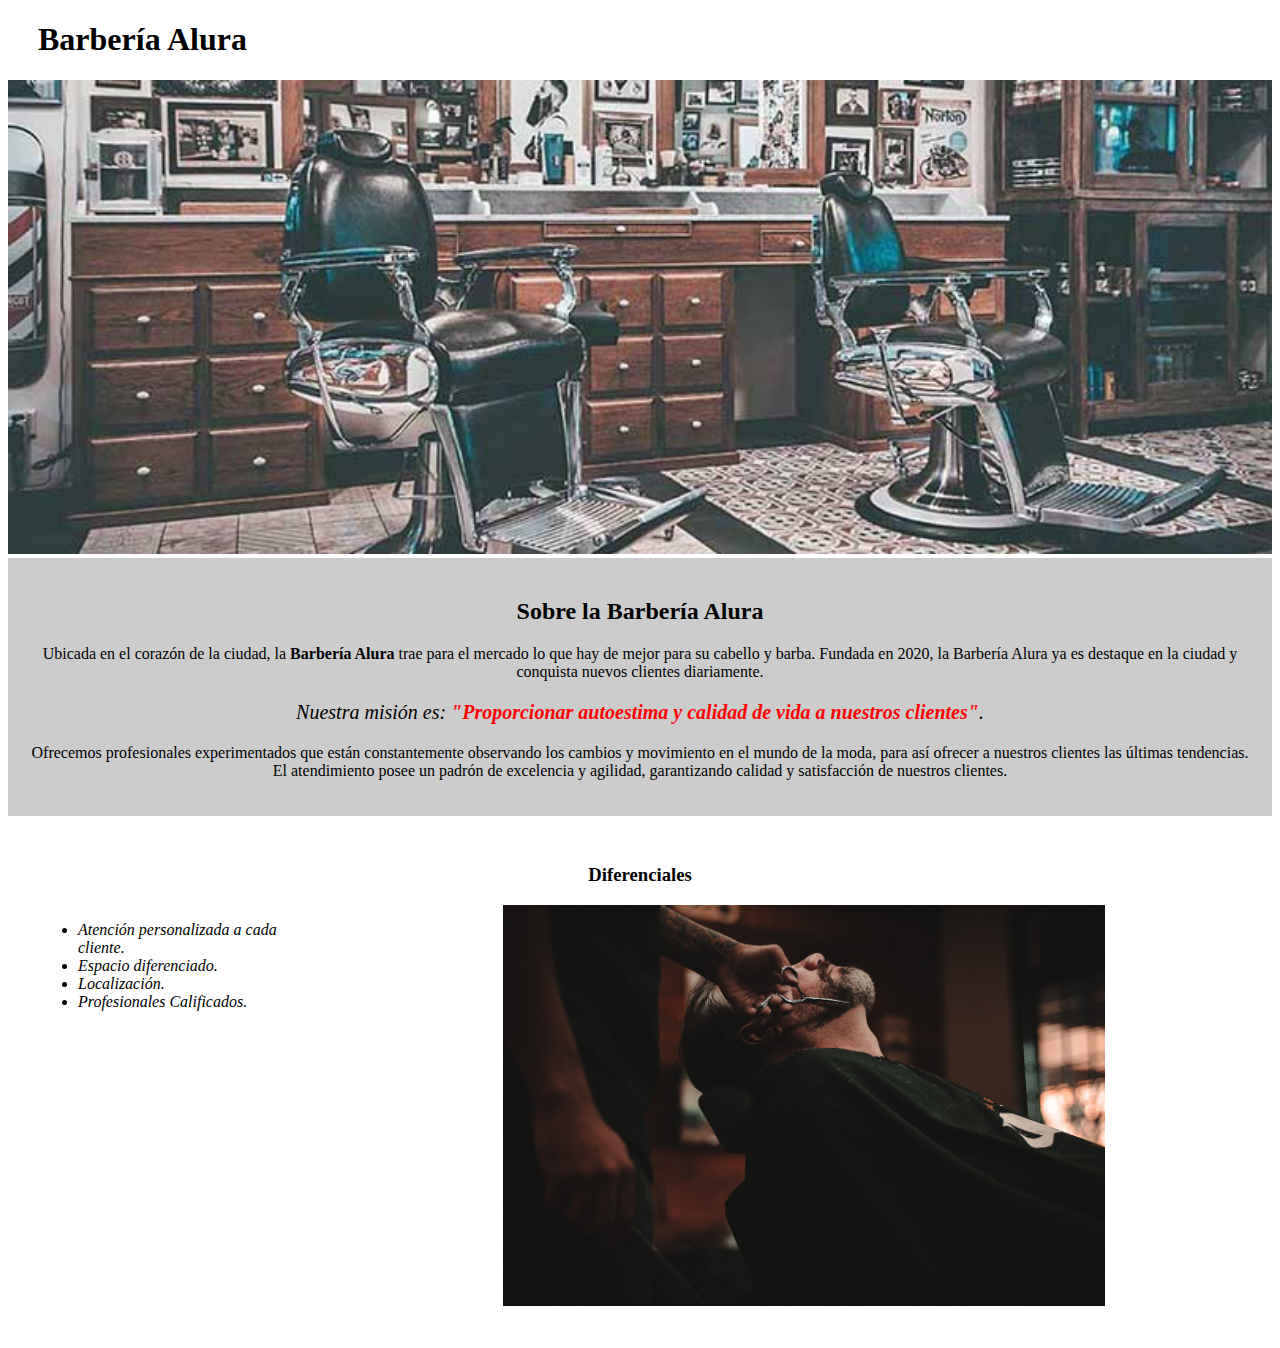
==== index.html @ b207d672 "Subiendo página web creada en alura" ====
<!DOCTYPE html>

<html lang="es">

    <head>

        <meta charset="UTF-8">
        <title>Barbería Alura</title>
        <link rel="stylesheet" href="style-home.css">

    </head>

    <body>

        <header>
            <h1 class="tituloPrincipal">Barbería Alura</h1>
        </header>

        <img id="banner" src="banner.jpg" alt="Imagen del salon de corte de cabello.">

        <div class="principal">

            <h2 class="titulosCentralizados"> Sobre la Barbería Alura </h2>

            <p>Ubicada en el corazón de la ciudad, la <strong>Barbería Alura</strong>  trae para el mercado lo que hay de mejor para su cabello y barba. Fundada en 2020, la Barbería Alura ya es destaque en la ciudad y conquista nuevos clientes diariamente. </p>

            <p id="mission" > <em> Nuestra misión es: <strong>"Proporcionar autoestima y calidad de vida a nuestros clientes"</strong>.</em></p> 

            <p>Ofrecemos profesionales experimentados que están constantemente observando los cambios y movimiento en el mundo de la moda, para así ofrecer a nuestros clientes las últimas tendencias. El atendimiento posee un padrón de excelencia y agilidad, garantizando calidad y satisfacción de nuestros clientes. </p>

        </div>

        <div class="diferenciales">

            <h3 class="titulosCentralizados">Diferenciales</h2>

            <ul>
                <li class="items">Atención personalizada a cada cliente.</li>
                <li class="items">Espacio diferenciado.</li>
                <li class="items">Localización.</li>
                <li class="items">Profesionales Calificados.</li>
            </ul>

            <img src="diferenciales.jpg" alt="" class="imagenDiferencial">

        </div>
        
       
       

    </body>

</html>
---- style-home.css ----
.tituloPrincipal{
    padding-left: 30px;
}

#banner{
    width: 100%;
}

.principal{
    background: #cccccc;
    padding: 20px;
}

p{
    text-align: center;
}

#mission{
    font-size: 20px
}

em strong{
    color: red;
}

.diferenciales{
    background: #ffffff;
    padding: 30px;
}

.titulosCentralizados{
    text-align: center;
}

.items{
    font-style: italic;
}

ul{
    display: inline-block;
    vertical-align: top;
    width: 20%;
    margin-right: 15%;
}

.imagenDiferencial{
    width: 50%;
}
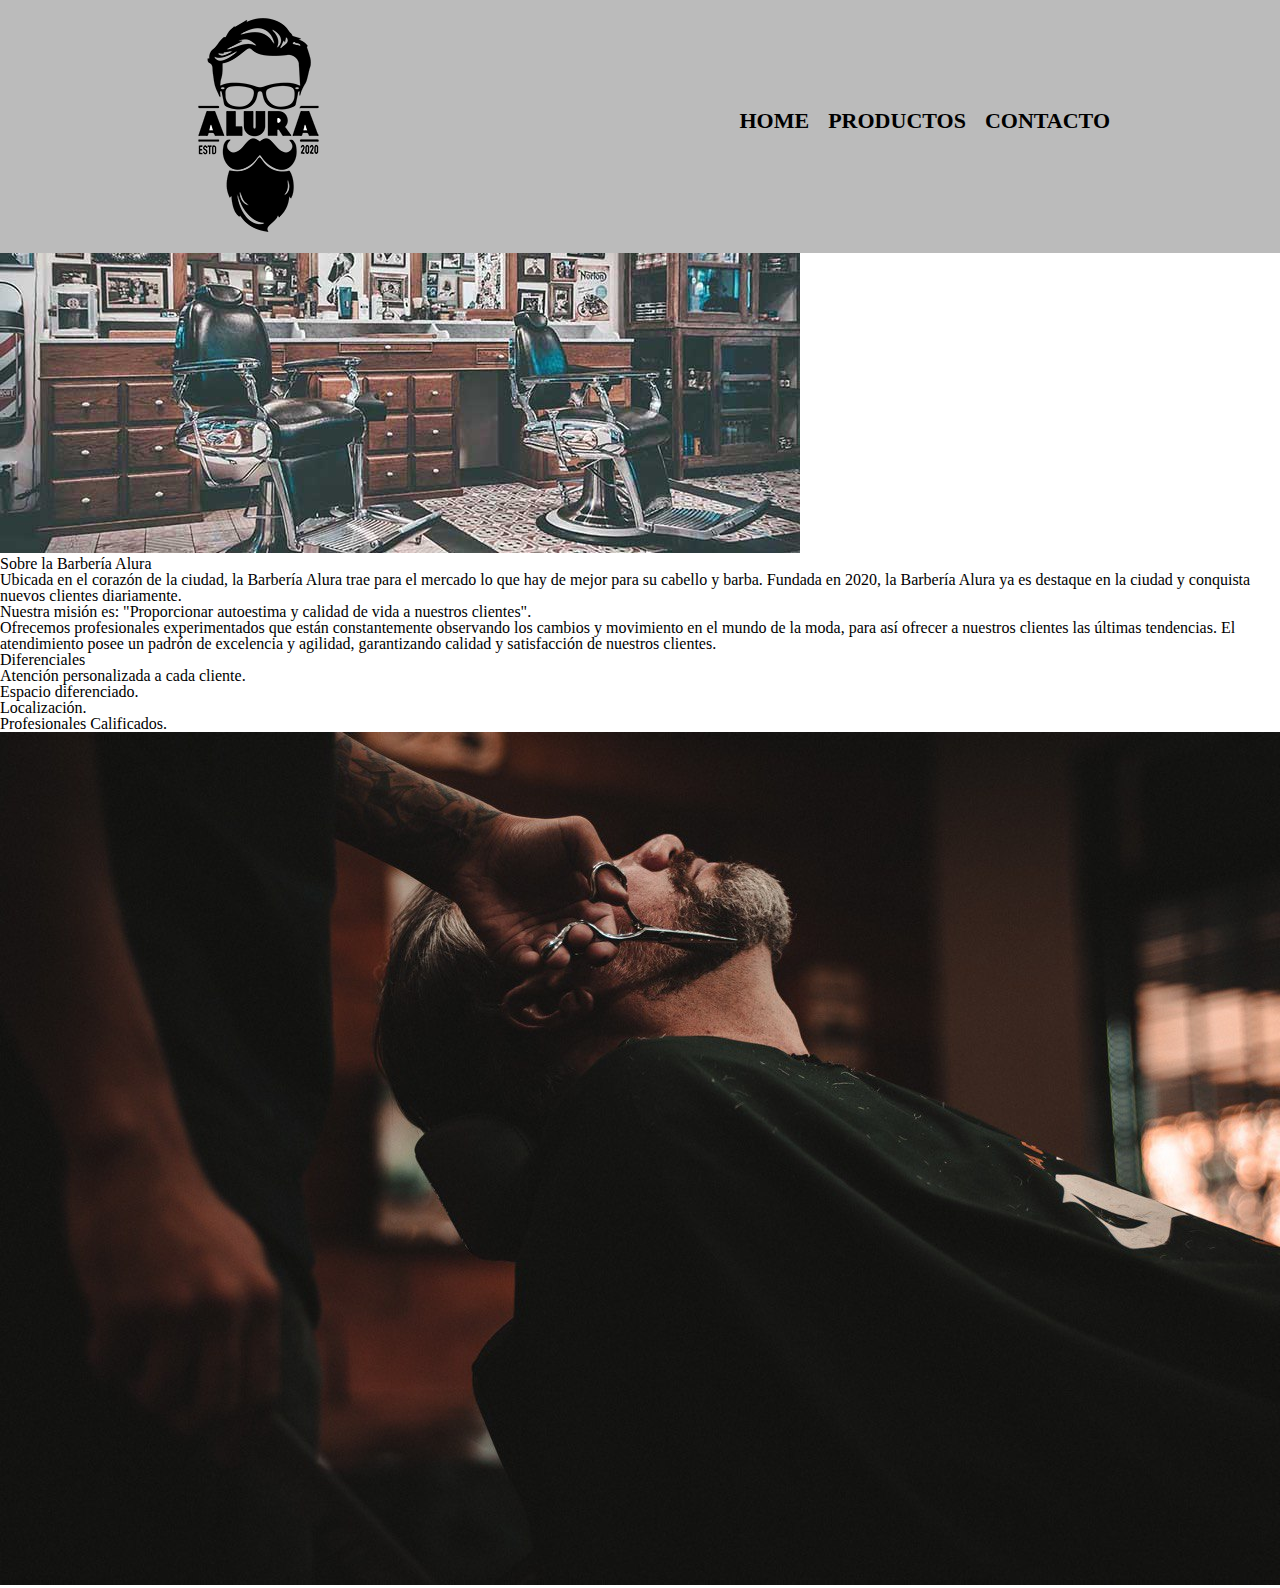
==== commit a6a0a4c4: "Arreglando el home" ====
--- a/index.html
+++ b/index.html
@@ -6,14 +6,27 @@
 
         <meta charset="UTF-8">
         <title>Barbería Alura</title>
-        <link rel="stylesheet" href="style-home.css">
+        <link rel="stylesheet" href="styles.css">
+        <link rel="stylesheet" href="reset.css">
 
     </head>
 
     <body>
 
         <header>
-            <h1 class="tituloPrincipal">Barbería Alura</h1>
+
+            <div class="navegacion">
+                <h1><img src="recursos/imagenes/logo.png" alt="Logo de Barbería Alura"></h1>
+
+                <nav>
+                    <ul>
+                        <li> <a href="#">Home</a> </li>
+                        <li> <a href="contactos.html">Productos</a> </li>
+                        <li> <a href="productos.html">Contacto</a> </li>
+                    </ul>
+                </nav>
+            </div>
+            
         </header>
 
         <img id="banner" src="banner.jpg" alt="Imagen del salon de corte de cabello.">
--- a/styles.css
+++ b/styles.css
@@ -0,0 +1,118 @@
+header {
+    background-color: #BBBBBB;
+    padding: 20px 0;
+}
+
+.navegacion{
+    width: 940px;
+    position: relative;
+    margin: 0 auto;
+}
+
+nav{
+    position: absolute;
+    top: 110px;
+    right: 0;
+}
+
+nav li{
+    display: inline;
+    margin: 0 0 0 15px;
+
+}
+
+nav a{
+    text-transform: uppercase;
+    color: #000000;
+    font-weight: bold;
+    font-size: 22px;
+    text-decoration: none;
+}
+
+nav a:hover{
+    color: #c78c19;
+    text-decoration: underline;
+}
+
+.productos{
+    width: 940px;
+    margin: 0 auto;
+    padding: 50px;
+}
+
+.productos li{
+    display: inline-block;
+    text-align: center;
+    width: 30%;
+    vertical-align: top;
+    margin: 0 1.5%;
+    padding: 30px 20px;
+    box-sizing: border-box;
+    border: 2px solid #000000;
+    border-radius: 10px;
+}
+
+.productos li:hover{
+    border: 2px solid #c78c19;
+    font-size: 33px;
+}
+
+.productos li:active{
+    border: 2px solid #088c19;
+}
+
+.productos h2 {
+    font-size: 30px;
+    font-weight: bold;
+}
+
+.productos li:hover h2{
+    font-size: 33px;
+}
+
+.producto-descripcion{
+    font-size: 18px;
+}
+
+.producto-precio{
+    font-size: 20px;
+    font-weight: bold;
+    margin-top: 10px;
+}
+
+footer {
+    text-align: center;
+    background: url(recursos/imagenes/bg.jpg);
+    padding: 40px;
+}
+
+footer .copyright{
+    color: #ffffff;
+    font-size: 13px;
+    margin: 20px;
+}
+
+main{
+    width: 940px;
+    margin: 0 auto;
+}
+form{
+    margin: 40px 0;
+}
+
+form label, form p {
+    display: block;
+    font-size: 20px;
+    margin: 0 0 10px;
+}
+
+.input-padron {
+    display: block;
+    margin: 0 0 20px;
+    padding: 10px 25px;
+    width: 50%;
+}
+
+.checkbox{
+    margin: 20px 0;
+}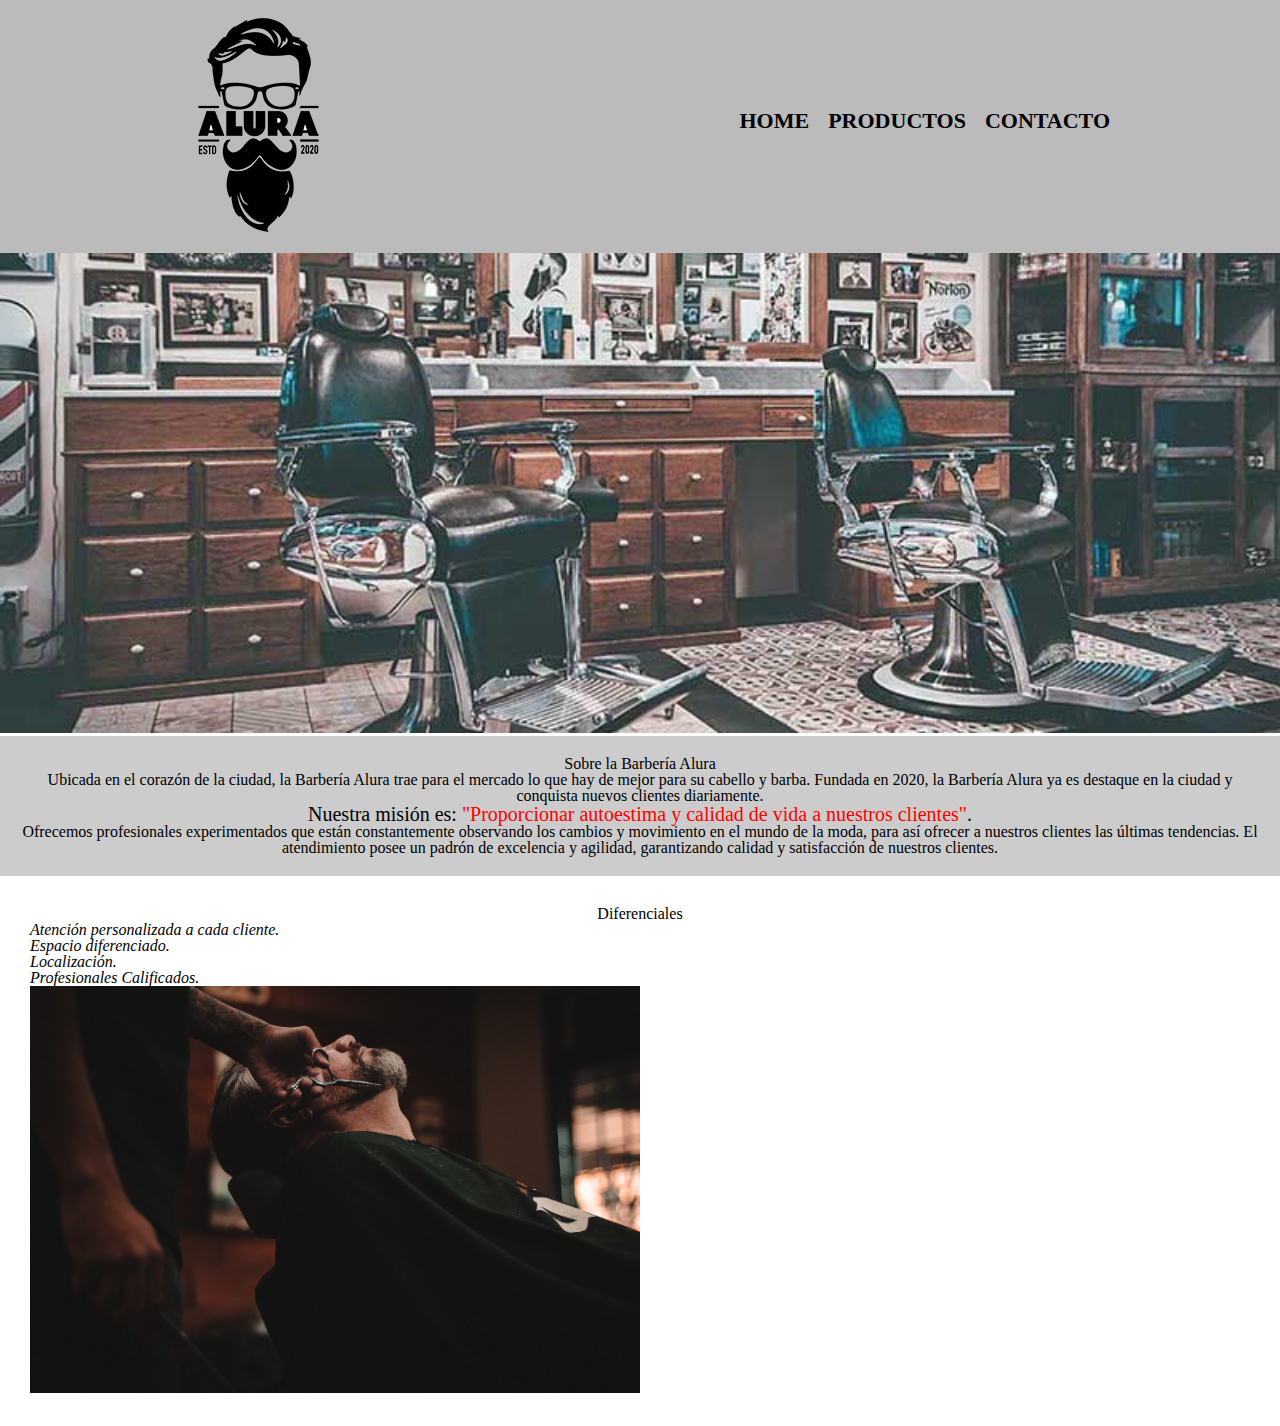
==== commit 4a68d7df: "Arreglando el home" ====
--- a/index.html
+++ b/index.html
@@ -6,6 +6,7 @@
 
         <meta charset="UTF-8">
         <title>Barbería Alura</title>
+        <link rel="stylesheet" href="style-home.css">
         <link rel="stylesheet" href="styles.css">
         <link rel="stylesheet" href="reset.css">
 
--- a/style-home.css
+++ b/style-home.css
@@ -0,0 +1,42 @@
+
+.tituloPrincipal{
+    padding-left: 30px;
+}
+
+#banner{
+    width: 100%;
+}
+
+.principal{
+    background: #cccccc;
+    padding: 20px;
+}
+
+p{
+    text-align: center;
+}
+
+#mission{
+    font-size: 20px
+}
+
+em strong{
+    color: red;
+}
+
+.diferenciales{
+    background: #ffffff;
+    padding: 30px;
+}
+
+.titulosCentralizados{
+    text-align: center;
+}
+
+.items{
+    font-style: italic;
+}
+
+.imagenDiferencial{
+    width: 50%;
+}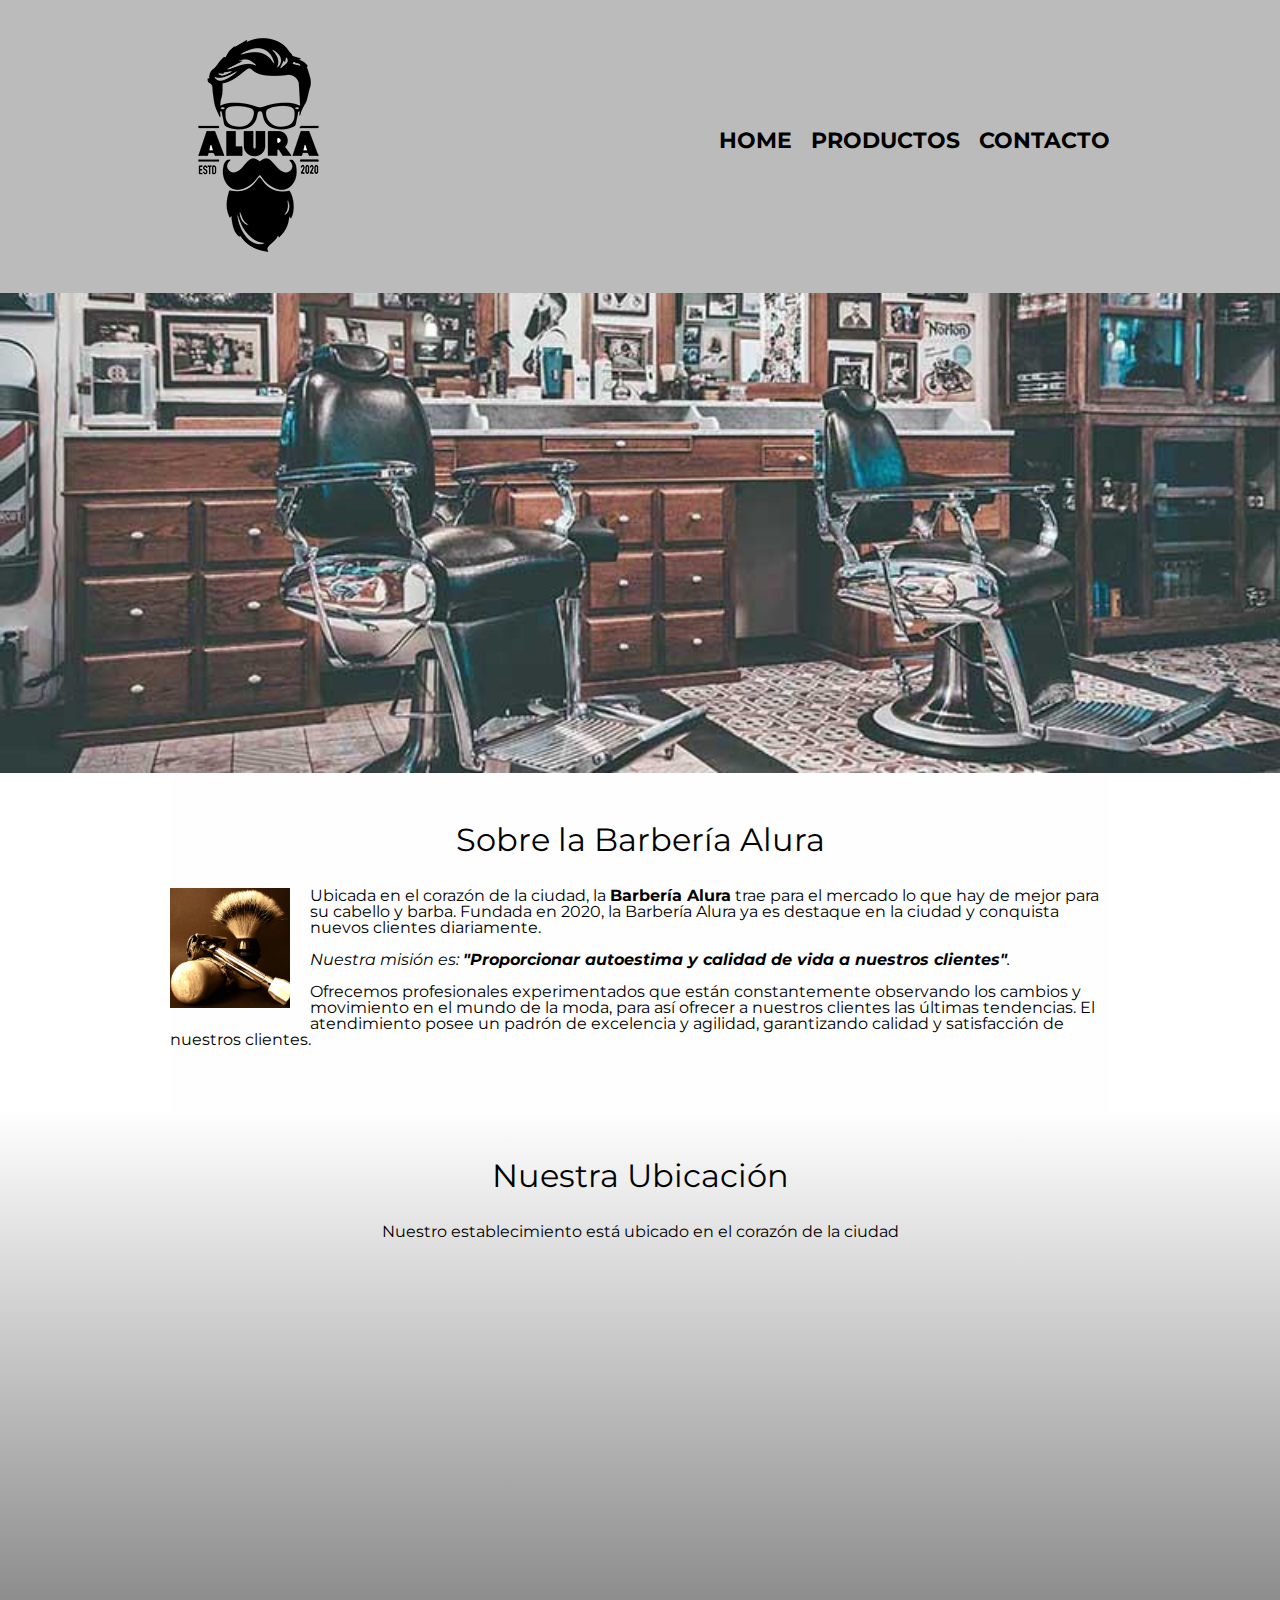
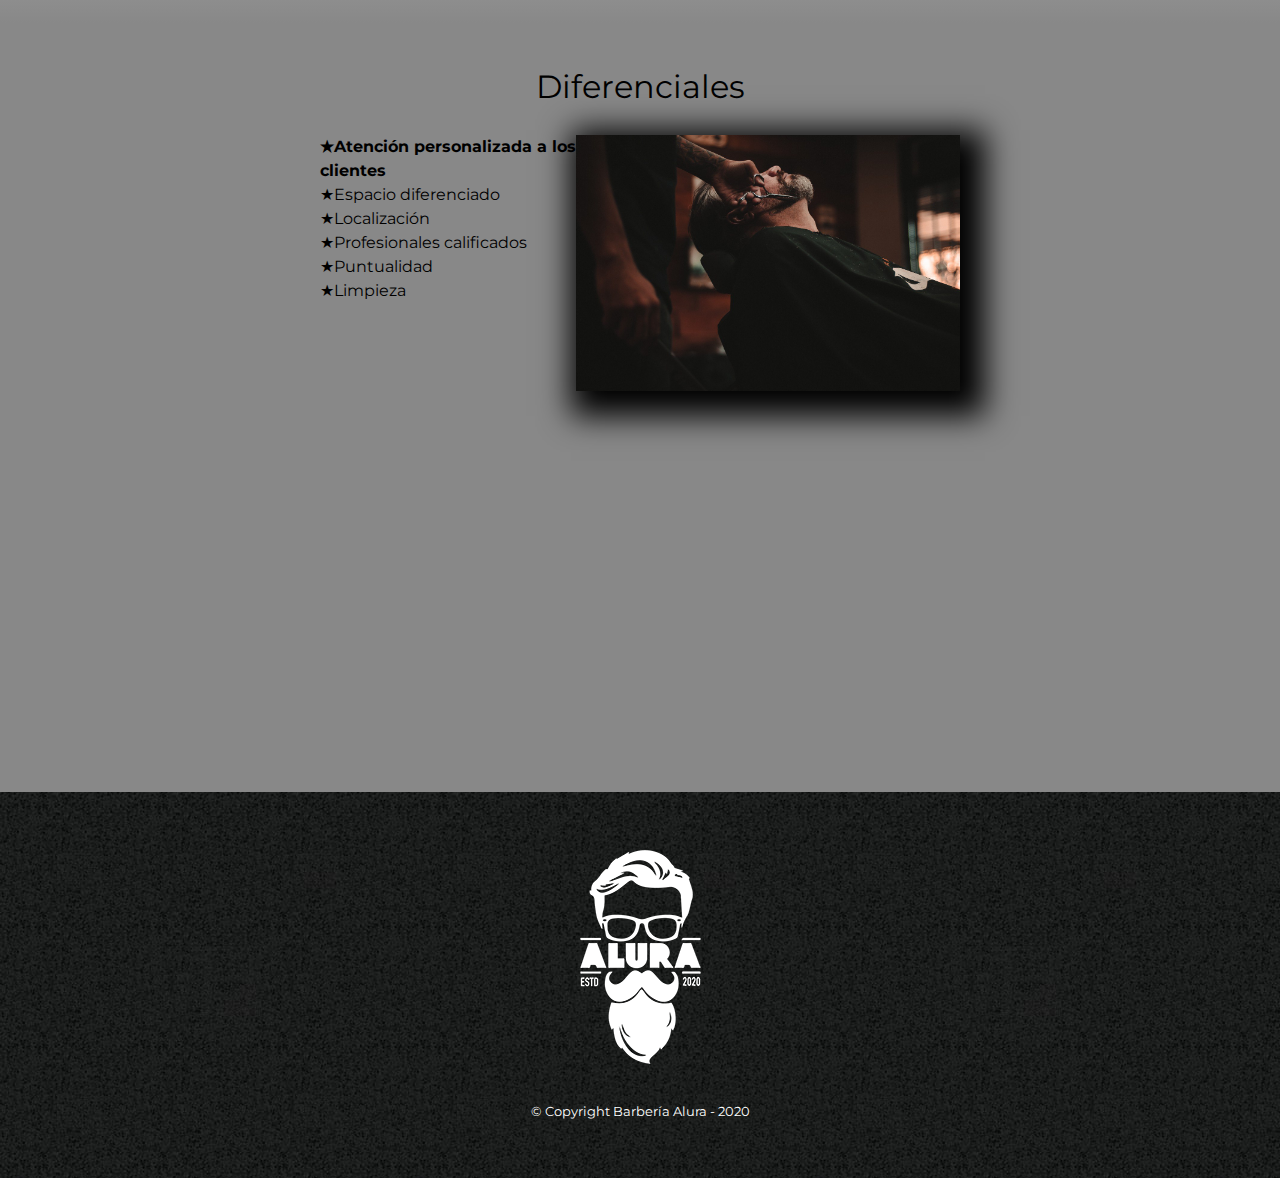
==== commit 09e231d4: "Arreglando el home" ====
--- a/index.html
+++ b/index.html
@@ -1,67 +1,86 @@
 <!DOCTYPE html>
 
 <html lang="es">
-
+    
     <head>
-
-        <meta charset="UTF-8">
+        <meta charset="UTF-8"> 
         <title>Barbería Alura</title>
-        <link rel="stylesheet" href="style-home.css">
-        <link rel="stylesheet" href="styles.css">
         <link rel="stylesheet" href="reset.css">
-
+        <link rel="stylesheet" href="style.css">
+        <link href="https://fonts.googleapis.com/css2?family=Montserrat:wght@300&display=swap" rel="stylesheet">
     </head>
 
     <body>
 
         <header>
-
-            <div class="navegacion">
-                <h1><img src="recursos/imagenes/logo.png" alt="Logo de Barbería Alura"></h1>
-
+            <div class="caja">
+                <h1><img src="imagenes/logo.png"></h1>
                 <nav>
                     <ul>
-                        <li> <a href="#">Home</a> </li>
-                        <li> <a href="contactos.html">Productos</a> </li>
-                        <li> <a href="productos.html">Contacto</a> </li>
+                        <li><a href="index.html">Home</a></li>
+                        <li><a href="productos.html">Productos</a></li>
+                        <li><a href="contacto.html">Contacto</a></li>
                     </ul>
                 </nav>
             </div>
-            
         </header>
 
-        <img id="banner" src="banner.jpg" alt="Imagen del salon de corte de cabello.">
+        <img class="banner" src="banner/banner.jpg">
+        
+        <main>
+            <section class="principal">
 
-        <div class="principal">
+                <h2 class="titulo-principal">Sobre la Barbería Alura</h2>
 
-            <h2 class="titulosCentralizados"> Sobre la Barbería Alura </h2>
+                <img class="utensilios"  src="imagenes/utensilios.jpg" alt="Utensilios de un barbero.">
+    
+                <p>Ubicada en el corazón de la ciudad, la <strong>Barbería Alura</strong> trae para el mercado lo que hay de mejor para su cabello y barba. Fundada en 2020, la Barbería Alura ya es destaque en la ciudad y conquista nuevos clientes diariamente.</p>
+    
+                <p id="mision"><em>Nuestra misión es: <strong>"Proporcionar autoestima y calidad de vida a nuestros clientes"</strong>.</em></p>
+    
+                <p>Ofrecemos profesionales experimentados que están constantemente observando los cambios y movimiento en el mundo de la moda, para así ofrecer a nuestros clientes las últimas tendencias. El atendimiento posee un padrón de excelencia y agilidad, garantizando calidad y satisfacción de nuestros clientes.</p> 
+    
+            </section>
 
-            <p>Ubicada en el corazón de la ciudad, la <strong>Barbería Alura</strong>  trae para el mercado lo que hay de mejor para su cabello y barba. Fundada en 2020, la Barbería Alura ya es destaque en la ciudad y conquista nuevos clientes diariamente. </p>
+            <section class="mapa">
+                <h3 class="titulo-principal">Nuestra Ubicación</h3>
+                <p>Nuestro establecimiento está ubicado en el corazón de la ciudad</p>
 
-            <p id="mission" > <em> Nuestra misión es: <strong>"Proporcionar autoestima y calidad de vida a nuestros clientes"</strong>.</em></p> 
+                <div class="mapa-contenido">
+                    <iframe src="https://www.google.com/maps/embed?pb=!1m18!1m12!1m3!1d34784.869470159!2d-46.65499870427411!3d-23.593248407555798!2m3!1f0!2f0!3f0!3m2!1i1024!2i768!4f13.1!3m3!1m2!1s0x94ce5a2b2ed7f3a1%3A0xab35da2f5ca62674!2sCaelum%20-%20Education%20and%20Innovation!5e0!3m2!1ses-419!2sbr!4v1602972945026!5m2!1ses-419!2sbr" width="100%" height="300" frameborder="0" style="border:0;" allowfullscreen="" aria-hidden="false" tabindex="0"></iframe>
+                </div>
 
-            <p>Ofrecemos profesionales experimentados que están constantemente observando los cambios y movimiento en el mundo de la moda, para así ofrecer a nuestros clientes las últimas tendencias. El atendimiento posee un padrón de excelencia y agilidad, garantizando calidad y satisfacción de nuestros clientes. </p>
 
-        </div>
+            </section>
+            
+            <section class="diferenciales">
+    
+                <h3 class="titulo-principal">Diferenciales</h3>
+            
+                <div class="contenido-diferenciales">
+                    <ul class="lista-diferenciales">
+                        <li class="items">Atención personalizada a los clientes</li>
+                        <li class="items">Espacio diferenciado</li>
+                        <li class="items">Localización</li>
+                        <li class="items">Profesionales calificados</li>
+                        <li class="items">Puntualidad</li>
+                        <li class="items">Limpieza</li>
+                    </ul><img src="diferenciales/diferenciales.jpg" class="imagen-diferenciales">
+                </div>
+                <div class="video">
+                    <iframe width="560" height="315" src="https://www.youtube.com/embed/wcVVXUV0YUY" frameborder="0" allow="accelerometer; autoplay; clipboard-write; encrypted-media; gyroscope; picture-in-picture" allowfullscreen></iframe>
+                </div>
+                
+            </section>
 
-        <div class="diferenciales">
 
-            <h3 class="titulosCentralizados">Diferenciales</h2>
-
-            <ul>
-                <li class="items">Atención personalizada a cada cliente.</li>
-                <li class="items">Espacio diferenciado.</li>
-                <li class="items">Localización.</li>
-                <li class="items">Profesionales Calificados.</li>
-            </ul>
-
-            <img src="diferenciales.jpg" alt="" class="imagenDiferencial">
-
-        </div>
+            
+        </main>
         
-       
-       
-
+        <footer>
+            <img src="imagenes/logo-blanco.png">
+            <p class="copyright">&copy Copyright Barbería Alura - 2020</p>
+        </footer>
+        
     </body>
-
 </html>--- a/style.css
+++ b/style.css
@@ -0,0 +1,249 @@
+body{
+    font-family: 'Montserrat', sans-serif;
+}
+
+header {
+    background-color: #BBBBBB;
+    padding: 20px 0;
+}
+
+.caja{
+    width: 940px;
+    position: relative;
+    margin: 0 auto;
+}
+
+nav{
+    position: absolute;
+    top:110px;
+    right: 0;
+}
+
+nav li{
+    display: inline;
+    margin: 0 0 0 15px;
+}
+
+nav a{
+    text-transform: uppercase;
+    color: #000000;
+    font-weight: bold;
+    font-size: 22px;
+    text-decoration: none;
+}
+
+nav a:hover{
+    color: #c78c19;
+    text-decoration: underline;
+}
+
+.productos{
+    width: 940px;
+    margin: 0 auto;
+    padding: 50px;
+}
+
+
+.productos li{
+    display: inline-block;
+    text-align: center;
+    width: 30%;
+    vertical-align: top;
+    margin: 0 1.5%;
+    padding: 30px 20px;
+    box-sizing: border-box;
+    border: 2px solid #000000;
+    border-radius: 10px;
+}
+
+.productos li:hover{
+    border-color:#c78c19;
+}
+
+.productos li:active{
+    border-color:#088c19;
+}
+
+.productos h2{
+    font-size: 30px;
+    font-weight: bold;
+}
+
+.productos li:hover h2{
+    font-size: 33px;
+}
+
+.producto-descripcion{
+    font-size: 18px;
+}
+
+.producto-precio{
+    font-size: 20px;
+    font-weight: bold;
+    margin-top:10px;
+}
+
+footer{
+    text-align: center;
+    background: url(imagenes/bg.jpg);
+    padding:40px;
+}
+
+.copyright{
+    color:#FFFFFF;
+    font-size: 13px;
+    margin:20px;
+}
+
+form{
+    display: flex;
+    flex-direction: column;
+    align-items: start;
+    padding: 40px;
+}
+
+form label, form legend{
+    display: block;
+    font-size: 20px;
+    margin: 0 0 10px;
+}
+
+.input-padron{
+    display: block;
+    margin: 0 0 20px;
+    padding: 10px 25px;
+    width: 50%;
+}
+
+.checkbox{
+    margin:20px 0;
+}
+
+.enviar{
+    width: 40%;
+    padding: 15px 0;
+    font-size: 18px;
+    font-weight: bold;
+    color:white;
+    background: orange;
+    border:none;
+    border-radius: 5px;
+    transition: 1s all;
+    cursor:pointer;
+}
+
+.enviar:hover{
+    background: darkorange;
+    transform: scale(1.2);
+}
+
+table{
+    margin: 40px 40px;
+}
+
+thead{
+    background: #555555;
+    color:white;
+    font-weight: bold;
+}
+
+td,th{
+    border: 1px solid #000000;
+    padding: 8px 15px;
+}
+
+/*Aquí inicia el CSS para nuestra home*/
+.banner{
+    width: 100%;
+}
+
+.principal{
+    padding: 3em 0;
+    background: #FEFEFE;
+    width: 940px;
+    margin: 0 auto; 
+}
+
+.titulo-principal{
+    text-align: center;
+    font-size: 2em;
+    margin: 0 0 1em;
+    clear:left;
+}
+
+.principal p{
+    margin: 0 0 1em;
+}
+
+.principal strong{
+    font-weight: bold;
+}
+
+.principal em{
+    font-style: italic;
+}
+
+.utensilios{
+    width: 120px;
+    float:left;
+    margin: 0 20px 20px 0;
+}
+
+.mapa{
+    padding: 3em 0;
+    background: linear-gradient(#FEFEFE, #888888)
+}
+
+.mapa p{
+    margin: 0 0 2em;
+    text-align: center;
+}
+
+.mapa-contenido{
+    width: 940px;
+    margin: 0 auto;
+}
+
+.diferenciales{
+    padding: 3em 0;
+    background: #888888;
+}
+
+.contenido-diferenciales{
+    width: 640px;
+    margin: 0 auto;
+}
+
+.lista-diferenciales{
+    width: 40%;
+    display: inline-block;
+    vertical-align: top;
+}
+
+.items{
+    line-height: 1.5;
+}
+
+.items:before{
+    content:"★"
+}
+
+.items:first-child{
+    font-weight: bold;
+}
+
+.imagen-diferenciales{
+    width: 60%;
+    transition: 400ms;
+    box-shadow: 10px 10px 30px 15px #000000;
+}
+
+.imagen-diferenciales:hover{
+    opacity: 0.3;
+}
+
+.video{
+    width: 560px;
+    margin: 1em auto;
+}
+
